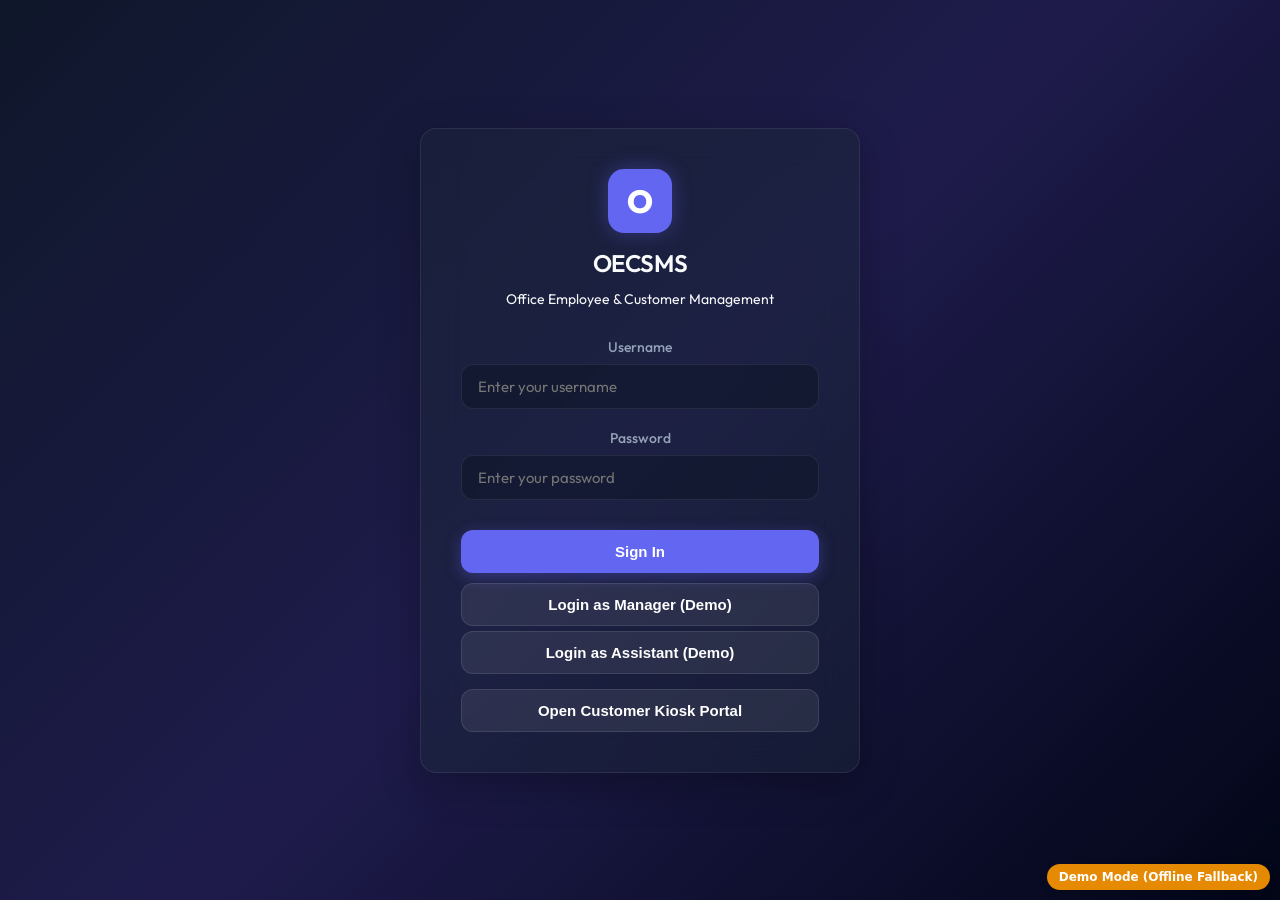
==== Frontend/assistant/assistant-dashboard.html @ 4012da6f "Initial commit  full project" ====
<!DOCTYPE html>
<html lang="en">
<head>
    <meta charset="UTF-8">
    <meta name="viewport" content="width=device-width, initial-scale=1.0">
    <title>OECSMS - Assistant Dashboard</title>
    <link rel="stylesheet" href="../shared/style.css">
    <link rel="stylesheet" href="assistant.css">
</head>
<body>
    <div class="dashboard-grid">
        
        <!-- SIDEBAR -->
        <div class="sidebar">
            <div class="sidebar-title">OECSMS Staff</div>
            <div class="sidebar-nav">
                <div class="nav-item active" onclick="switchTab('tasks')">📋 Task Board</div>
                <div class="nav-item" onclick="switchTab('queue')">👥 Customer Queue</div>
                <div class="nav-item" onclick="switchTab('relay')">✉️ Message Relay <span class="badge bg-danger" id="relay-count" style="display:none; margin-left: auto;">0</span></div>
                <div class="nav-item" onclick="openChecklistModal(true)">✅ Conduct Checklist</div>
            </div>
            <div style="margin-top: auto;">
                <button class="btn btn-secondary" style="width: 100%;" onclick="logout()">Logout</button>
            </div>
        </div>

        <!-- MAIN CONTENT -->
        <div class="main-content">
            <div class="dashboard-header">
                <div>
                    <h1 id="welcome-title">Welcome Assistant</h1>
                    <p>Track your assignments and serve visiting customers.</p>
                </div>
                <div style="display:flex; gap:15px; align-items:center;">
                    <div class="glass-panel" style="padding: 10px 20px; font-weight:600;" id="user-display">Alice Assistant</div>
                </div>
            </div>

            <!-- TAB: TASKS -->
            <div id="tab-tasks" class="tab-pane">
                <div style="display:flex; justify-content:space-between; align-items:center; margin-bottom:20px;">
                    <h2>Assigned Tasks</h2>
                    <button class="btn btn-secondary btn-sm" onclick="loadTasks()">🔄 Refresh Tasks</button>
                </div>
                <div class="task-board">
                    <!-- Column Pending -->
                    <div class="task-column">
                        <div class="column-header">
                            <span>Pending</span>
                            <span class="badge bg-info" id="count-pending">0</span>
                        </div>
                        <div id="list-pending"></div>
                    </div>
                    <!-- Column InProgress -->
                    <div class="task-column">
                        <div class="column-header">
                            <span>In Progress</span>
                            <span class="badge bg-primary" id="count-inprogress">0</span>
                        </div>
                        <div id="list-inprogress"></div>
                    </div>
                    <!-- Column Completed -->
                    <div class="task-column">
                        <div class="column-header">
                            <span>Completed</span>
                            <span class="badge bg-success" id="count-completed">0</span>
                        </div>
                        <div id="list-completed"></div>
                    </div>
                </div>
            </div>

            <!-- TAB: QUEUE -->
            <div id="tab-queue" class="tab-pane" style="display: none;">
                <h2>Customer Queue</h2>
                <p style="margin-bottom: 20px;">Manage customer desk visits and log resolutions.</p>

                <!-- Active Service Panel -->
                <div class="glass-panel" id="active-service-panel" style="display: none; padding: 25px; margin-bottom: 30px; border-color: rgba(99,102,241,0.4);">
                    <div style="display:flex; justify-content:space-between; align-items:center; margin-bottom: 20px;">
                        <div>
                            <span class="badge bg-primary" style="margin-bottom: 5px;">Currently Serving</span>
                            <h3 id="current-cust-name" style="font-size: 24px; margin-bottom: 0;">John Doe</h3>
                            <p style="font-size: 13px;" id="current-cust-desc">Service: Account Setup assistance</p>
                        </div>
                        <div style="text-align: right;">
                            <div class="timer-digits" id="service-timer">00:00</div>
                            <span style="font-size:12px; color:var(--text-secondary);">Active Session Time</span>
                        </div>
                    </div>

                    <form id="service-resolve-form">
                        <div class="form-group">
                            <label class="form-label" for="cust-needs-summary">Customer Needs Summary (Active Listening Notes)</label>
                            <input class="form-input" type="text" id="cust-needs-summary" placeholder="Provide a summary of the customer's detailed needs..." required>
                        </div>
                        <div class="form-group">
                            <label class="form-label" for="resolution-note">Resolution Note</label>
                            <textarea class="form-input" id="resolution-note" rows="3" placeholder="Provide details on how the service was resolved or referred..."></textarea>
                        </div>
                        <div style="display: flex; gap: 10px; flex-wrap: wrap;">
                            <button type="button" class="btn btn-primary" onclick="resolveService('Completed')">
                                Resolve & Complete
                            </button>
                            <button type="button" class="btn btn-secondary" onclick="resolveService('Referred')">
                                Refer to Specialized Dept
                            </button>
                            <button type="button" class="btn btn-danger" onclick="resolveService('Unresolved')">
                                Mark Unresolved / Escalate
                            </button>
                        </div>
                    </form>
                </div>

                <div class="glass-panel" style="padding: 25px;">
                    <div style="display: flex; justify-content: space-between; align-items: center; margin-bottom: 20px;">
                        <h3>Waiting Lobby</h3>
                        <button class="btn btn-primary" onclick="callNextCustomer()">Call Next Customer</button>
                    </div>
                    <div style="overflow-x: auto;">
                        <table style="width: 100%; border-collapse: collapse; text-align: left;" id="queue-table">
                            <thead>
                                <tr style="border-bottom: 1px solid var(--panel-border); color: var(--text-secondary); font-size:14px;">
                                    <th style="padding: 12px;">No</th>
                                    <th style="padding: 12px;">Customer</th>
                                    <th style="padding: 12px;">Description</th>
                                    <th style="padding: 12px;">Arrival Time</th>
                                    <th style="padding: 12px;">Status</th>
                                </tr>
                            </thead>
                            <tbody id="queue-list-body">
                                <tr>
                                    <td colspan="5" style="padding:20px; text-align:center;" class="p">Lobby is currently empty.</td>
                                </tr>
                            </tbody>
                        </table>
                    </div>
                </div>
            </div>

            <!-- TAB: RELAY INBOX -->
            <div id="tab-relay" class="tab-pane" style="display: none;">
                <h2>Customer-Manager Relay Panel</h2>
                <p style="margin-bottom: 20px;">Moderate escalation requests and relay responses to customers.</p>

                <div class="glass-panel" style="padding: 25px;">
                    <div style="overflow-x: auto;">
                        <table style="width: 100%; border-collapse: collapse; text-align: left;">
                            <thead>
                                <tr style="border-bottom: 1px solid var(--panel-border); color: var(--text-secondary); font-size:14px;">
                                    <th style="padding:12px;">Customer</th>
                                    <th style="padding:12px;">Message</th>
                                    <th style="padding:12px;">Manager Reply</th>
                                    <th style="padding:12px;">Status</th>
                                    <th style="padding:12px; text-align:right;">Actions</th>
                                </tr>
                            </thead>
                            <tbody id="relay-list-body">
                                <tr>
                                    <td colspan="5" style="padding:20px; text-align:center;" class="p">No escalation requests logged.</td>
                                </tr>
                            </tbody>
                        </table>
                    </div>
                </div>
            </div>

        </div>
    </div>

    <!-- SHIFT CONDUCT CHECKLIST MODAL -->
    <div class="modal-overlay" id="checklist-modal">
        <div class="glass-panel modal-content" style="max-width: 480px;">
            <h3 style="margin-bottom: 10px; text-align: center;">Shift Commencement Checklist</h3>
            <p style="text-align: center; margin-bottom: 25px; font-size:14px;">Verify and check the following professional conduct standards before start.</p>
            
            <div class="checklist-item" onclick="toggleCheckbox('check-dress')">
                <input type="checkbox" id="check-dress" class="checklist-box" onclick="event.stopPropagation()">
                <div style="font-size:14px;">
                    <strong>Professional Appearance</strong>
                    <div style="color:var(--text-secondary); font-size:12px;">Dress codes, badge display, clean apparel.</div>
                </div>
            </div>

            <div class="checklist-item" onclick="toggleCheckbox('check-greet')">
                <input type="checkbox" id="check-greet" class="checklist-box" onclick="event.stopPropagation()">
                <div style="font-size:14px;">
                    <strong>Greeting Protocol Standard</strong>
                    <div style="color:var(--text-secondary); font-size:12px;">Stand, smile, and greet client politely by name.</div>
                </div>
            </div>

            <div class="checklist-item" onclick="toggleCheckbox('check-listening')">
                <input type="checkbox" id="check-listening" class="checklist-box" onclick="event.stopPropagation()">
                <div style="font-size:14px;">
                    <strong>Active Listening Reinforcement</strong>
                    <div style="color:var(--text-secondary); font-size:12px;">Note-taking, summarize needs before resolving.</div>
                </div>
            </div>

            <div class="checklist-item" onclick="toggleCheckbox('check-privacy')">
                <input type="checkbox" id="check-privacy" class="checklist-box" onclick="event.stopPropagation()">
                <div style="font-size:14px;">
                    <strong>Confidentiality Maintenance</strong>
                    <div style="color:var(--text-secondary); font-size:12px;">Clear desk data, don't review cases in open sight.</div>
                </div>
            </div>

            <button class="btn btn-primary" style="width: 100%; margin-top: 20px;" id="start-shift-btn" onclick="submitChecklist()">
                Acknowledge & Commence Shift
            </button>
        </div>
    </div>

    <!-- Forward to Manager Modal -->
    <div class="modal-overlay" id="forward-modal">
        <div class="glass-panel modal-content">
            <h3>Forward to Manager</h3>
            <p style="margin-bottom: 15px; font-size:14px;">Add context notes for the manager regarding the customer's request.</p>
            <form id="forward-form">
                <input type="hidden" id="forward-contact-id">
                <div class="form-group">
                    <label class="form-label" for="asst-forward-note">Assistant context note</label>
                    <textarea class="form-input" id="asst-forward-note" rows="3" placeholder="Explain the situation briefly..." required></textarea>
                </div>
                <div style="display:flex; gap:10px; justify-content:flex-end; margin-top:20px;">
                    <button type="button" class="btn btn-secondary" onclick="closeForwardModal()">Cancel</button>
                    <button type="submit" class="btn btn-primary">Forward Request</button>
                </div>
            </form>
        </div>
    </div>

    <!-- Audit Log Modal -->
    <div class="modal-overlay" id="audit-modal">
        <div class="glass-panel modal-content" style="max-width:550px;">
            <h3>Task Audit History</h3>
            <div style="max-height: 300px; overflow-y: auto; margin: 20px 0;" id="audit-log-container">
                <!-- Audit list -->
            </div>
            <button class="btn btn-secondary" style="width: 100%;" onclick="closeAuditModal()">Close</button>
        </div>
    </div>

    <script src="../shared/api.js"></script>
    <script src="../shared/utils.js"></script>
    <script src="../shared/signalr.js"></script>
    <script src="assistant.js"></script>
</body>
</html>
---- Frontend/shared/style.css ----
/* OECSMS Premium UI Design Token System */
@import url('https://fonts.googleapis.com/css2?family=Outfit:wght@300;400;500;600;700;800&display=swap');

:root {
    --bg-gradient: linear-gradient(135deg, #0f172a 0%, #1e1b4b 50%, #020617 100%);
    --panel-bg: rgba(30, 41, 59, 0.45);
    --panel-border: rgba(255, 255, 255, 0.08);
    --text-primary: #f8fafc;
    --text-secondary: #94a3b8;
    --primary-color: #6366f1;
    --primary-hover: #4f46e5;
    --primary-glow: rgba(99, 102, 241, 0.35);
    --danger-color: #ef4444;
    --success-color: #22c55e;
    --warning-color: #f59e0b;
    --info-color: #06b6d4;

    /* Theme colors */
    --font-sans: 'Outfit', -apple-system, BlinkMacSystemFont, "Segoe UI", Roboto, sans-serif;
}

* {
    box-sizing: border-box;
    margin: 0;
    padding: 0;
}

body {
    background: var(--bg-gradient);
    color: var(--text-primary);
    font-family: var(--font-sans);
    min-height: 100vh;
    overflow-x: hidden;
}

/* Glassmorphism Containers */
.glass-panel {
    background: var(--panel-bg);
    border: 1px solid var(--panel-border);
    backdrop-filter: blur(20px);
    -webkit-backdrop-filter: blur(20px);
    border-radius: 16px;
    box-shadow: 0 12px 40px 0 rgba(0, 0, 0, 0.25);
    transition: transform 0.3s ease, box-shadow 0.3s ease, border-color 0.3s ease;
}

.glass-panel:hover {
    border-color: rgba(255, 255, 255, 0.15);
    box-shadow: 0 16px 50px 0 rgba(0, 0, 0, 0.35);
}

/* Text and Headings */
h1, h2, h3, h4, h5, h6 {
    font-weight: 600;
    letter-spacing: -0.02em;
    margin-bottom: 0.5em;
}

p {
    color: var(--text-secondary);
    line-height: 1.6;
}

/* Custom Buttons */
.btn {
    display: inline-flex;
    align-items: center;
    justify-content: center;
    padding: 12px 24px;
    border-radius: 12px;
    font-weight: 600;
    font-size: 15px;
    cursor: pointer;
    transition: all 0.25s cubic-bezier(0.4, 0, 0.2, 1);
    border: 1px solid transparent;
    outline: none;
    gap: 8px;
    color: white;
}

.btn-primary {
    background: var(--primary-color);
    box-shadow: 0 4px 15px 0 var(--primary-glow);
}

.btn-primary:hover {
    background: var(--primary-hover);
    transform: translateY(-2px);
    box-shadow: 0 6px 20px 0 var(--primary-glow);
}

.btn-secondary {
    background: rgba(255, 255, 255, 0.08);
    border-color: rgba(255, 255, 255, 0.1);
}

.btn-secondary:hover {
    background: rgba(255, 255, 255, 0.15);
    transform: translateY(-2px);
}

.btn-danger {
    background: var(--danger-color);
    box-shadow: 0 4px 15px 0 rgba(239, 68, 68, 0.2);
}

.btn-danger:hover {
    background: #dc2626;
    transform: translateY(-2px);
}

.btn:active {
    transform: translateY(1px);
}

.btn:disabled {
    opacity: 0.5;
    cursor: not-allowed;
    transform: none !important;
    box-shadow: none !important;
}

/* Custom Inputs */
.form-group {
    margin-bottom: 20px;
    display: flex;
    flex-direction: column;
    gap: 8px;
}

.form-label {
    font-size: 14px;
    font-weight: 500;
    color: var(--text-secondary);
}

.form-input {
    background: rgba(15, 23, 42, 0.6);
    border: 1px solid var(--panel-border);
    border-radius: 12px;
    padding: 12px 16px;
    color: var(--text-primary);
    font-family: var(--font-sans);
    font-size: 15px;
    outline: none;
    transition: all 0.25s ease;
}

.form-input:focus {
    border-color: var(--primary-color);
    box-shadow: 0 0 0 3px var(--primary-glow);
}

/* Badges */
.badge {
    display: inline-flex;
    padding: 6px 12px;
    border-radius: 20px;
    font-size: 12px;
    font-weight: 700;
    text-transform: uppercase;
    letter-spacing: 0.05em;
}

.bg-success { background: rgba(34, 197, 94, 0.2); color: #4ade80; border: 1px solid rgba(34,197,94,0.3); }
.bg-danger { background: rgba(239, 68, 68, 0.2); color: #f87171; border: 1px solid rgba(239,68,68,0.3); }
.bg-warning { background: rgba(245, 158, 11, 0.2); color: #fbbf24; border: 1px solid rgba(245,158,11,0.3); }
.bg-warning-light { background: rgba(245, 158, 11, 0.1); color: #fcd34d; border: 1px solid rgba(245,158,11,0.15); }
.bg-primary { background: rgba(99, 102, 241, 0.2); color: #818cf8; border: 1px solid rgba(99,102,241,0.3); }
.bg-info { background: rgba(6, 182, 212, 0.2); color: #22d3ee; border: 1px solid rgba(6,182,212,0.3); }

/* Animation Keyframes */
@keyframes slideIn {
    from {
        transform: translateX(120%);
        opacity: 0;
    }
    to {
        transform: translateX(0);
        opacity: 1;
    }
}

@keyframes fadeOut {
    from {
        transform: scale(1);
        opacity: 1;
    }
    to {
        transform: scale(0.9);
        opacity: 0;
    }
}

@keyframes pulse-glow {
    0%, 100% {
        box-shadow: 0 0 15px rgba(99, 102, 241, 0.3);
    }
    50% {
        box-shadow: 0 0 25px rgba(99, 102, 241, 0.6);
    }
}

/* Shared Modal CSS */
.modal-overlay {
    position: fixed;
    top: 0;
    left: 0;
    width: 100vw;
    height: 100vh;
    background: rgba(2, 6, 23, 0.85);
    backdrop-filter: blur(8px);
    display: flex;
    justify-content: center;
    align-items: center;
    z-index: 1000;
    opacity: 0;
    pointer-events: none;
    transition: opacity 0.3s ease;
}

.modal-overlay.active {
    opacity: 1;
    pointer-events: all;
}

.modal-content {
    width: 90%;
    max-width: 500px;
    padding: 30px;
    transform: scale(0.9);
    transition: transform 0.3s cubic-bezier(0.34, 1.56, 0.64, 1);
}

.modal-overlay.active .modal-content {
    transform: scale(1);
}

/* Custom Scrollbar */
::-webkit-scrollbar {
    width: 8px;
    height: 8px;
}

::-webkit-scrollbar-track {
    background: rgba(15, 23, 42, 0.5);
}

::-webkit-scrollbar-thumb {
    background: rgba(99, 102, 241, 0.3);
    border-radius: 4px;
}

::-webkit-scrollbar-thumb:hover {
    background: rgba(99, 102, 241, 0.5);
}
---- Frontend/assistant/assistant.css ----
.dashboard-grid {
    display: grid;
    grid-template-columns: 240px 1fr;
    min-height: 100vh;
}

.sidebar {
    background: rgba(15, 23, 42, 0.6);
    border-right: 1px solid var(--panel-border);
    padding: 30px 20px;
    display: flex;
    flex-direction: column;
    gap: 30px;
}

.sidebar-title {
    font-size: 20px;
    font-weight: 700;
    color: var(--primary-color);
    text-align: center;
    padding-bottom: 15px;
    border-bottom: 1px solid var(--panel-border);
}

.sidebar-nav {
    display: flex;
    flex-direction: column;
    gap: 8px;
}

.nav-item {
    padding: 12px 16px;
    border-radius: 10px;
    cursor: pointer;
    font-weight: 500;
    font-size: 14px;
    color: var(--text-secondary);
    transition: all 0.2s ease;
    display: flex;
    align-items: center;
    gap: 10px;
}

.nav-item:hover, .nav-item.active {
    background: rgba(99, 102, 241, 0.12);
    color: var(--text-primary);
    border-left: 3px solid var(--primary-color);
}

.main-content {
    padding: 40px;
    overflow-y: auto;
    height: 100vh;
}

.dashboard-header {
    display: flex;
    justify-content: space-between;
    align-items: center;
    margin-bottom: 30px;
}

/* Tasks Layout */
.task-board {
    display: grid;
    grid-template-columns: repeat(3, 1fr);
    gap: 20px;
    margin-top: 20px;
}

.task-column {
    background: rgba(15, 23, 42, 0.3);
    border: 1px solid var(--panel-border);
    border-radius: 12px;
    padding: 20px;
    min-height: 400px;
}

.column-header {
    font-size: 16px;
    font-weight: 600;
    margin-bottom: 15px;
    border-bottom: 2px solid rgba(255, 255, 255, 0.05);
    padding-bottom: 8px;
    display: flex;
    justify-content: space-between;
}

.task-card {
    background: rgba(30, 41, 59, 0.5);
    border: 1px solid var(--panel-border);
    border-radius: 10px;
    padding: 15px;
    margin-bottom: 15px;
    cursor: grab;
    transition: transform 0.2s ease;
}

.task-card:hover {
    transform: translateY(-2px);
    border-color: rgba(255, 255, 255, 0.15);
}

/* Service timer panel */
.service-timer-panel {
    background: rgba(99, 102, 241, 0.1);
    border: 1px solid rgba(99, 102, 241, 0.2);
    border-radius: 12px;
    padding: 20px;
    margin-bottom: 25px;
    display: flex;
    align-items: center;
    justify-content: space-between;
}

.timer-digits {
    font-size: 32px;
    font-weight: 700;
    font-family: monospace;
    color: var(--primary-color);
    text-shadow: 0 0 15px var(--primary-glow);
}

/* Conduct modal checklist formatting */
.checklist-item {
    display: flex;
    align-items: center;
    gap: 12px;
    padding: 12px;
    background: rgba(255,255,255,0.02);
    border: 1px solid var(--panel-border);
    border-radius: 8px;
    margin-bottom: 10px;
    cursor: pointer;
}

.checklist-item input {
    width: 18px;
    height: 18px;
    accent-color: var(--primary-color);
}
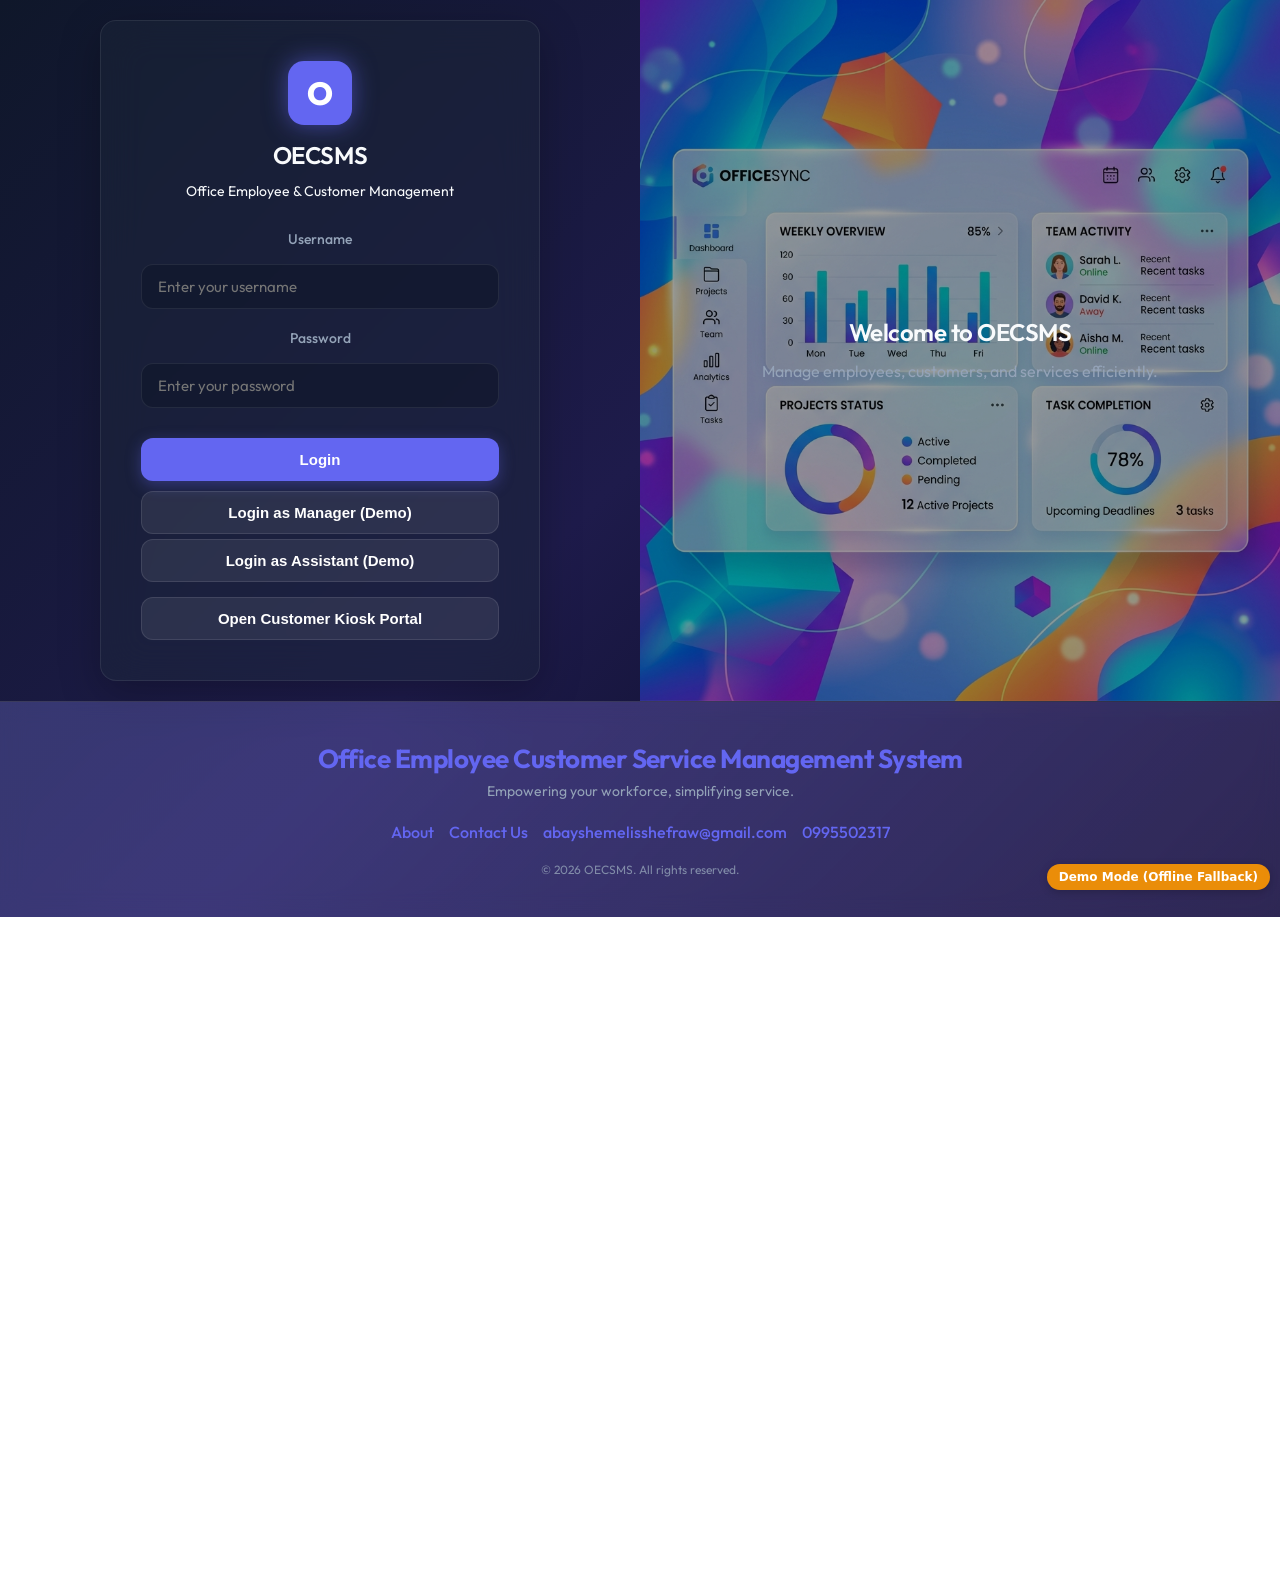
==== commit 6ee21831: "login page update" ====
--- a/Frontend/assistant/assistant-dashboard.html
+++ b/Frontend/assistant/assistant-dashboard.html
@@ -1,5 +1,6 @@
 <!DOCTYPE html>
 <html lang="en">
+
 <head>
     <meta charset="UTF-8">
     <meta name="viewport" content="width=device-width, initial-scale=1.0">
@@ -7,16 +8,18 @@
     <link rel="stylesheet" href="../shared/style.css">
     <link rel="stylesheet" href="assistant.css">
 </head>
+
 <body>
     <div class="dashboard-grid">
-        
+
         <!-- SIDEBAR -->
         <div class="sidebar">
             <div class="sidebar-title">OECSMS Staff</div>
             <div class="sidebar-nav">
                 <div class="nav-item active" onclick="switchTab('tasks')">📋 Task Board</div>
                 <div class="nav-item" onclick="switchTab('queue')">👥 Customer Queue</div>
-                <div class="nav-item" onclick="switchTab('relay')">✉️ Message Relay <span class="badge bg-danger" id="relay-count" style="display:none; margin-left: auto;">0</span></div>
+                <div class="nav-item" onclick="switchTab('relay')">✉️ Message Relay <span class="badge bg-danger"
+                        id="relay-count" style="display:none; margin-left: auto;">0</span></div>
                 <div class="nav-item" onclick="openChecklistModal(true)">✅ Conduct Checklist</div>
             </div>
             <div style="margin-top: auto;">
@@ -32,7 +35,8 @@
                     <p>Track your assignments and serve visiting customers.</p>
                 </div>
                 <div style="display:flex; gap:15px; align-items:center;">
-                    <div class="glass-panel" style="padding: 10px 20px; font-weight:600;" id="user-display">Alice Assistant</div>
+                    <div class="glass-panel" style="padding: 10px 20px; font-weight:600;" id="user-display">Alice
+                        Assistant</div>
                 </div>
             </div>
 
@@ -76,7 +80,8 @@
                 <p style="margin-bottom: 20px;">Manage customer desk visits and log resolutions.</p>
 
                 <!-- Active Service Panel -->
-                <div class="glass-panel" id="active-service-panel" style="display: none; padding: 25px; margin-bottom: 30px; border-color: rgba(99,102,241,0.4);">
+                <div class="glass-panel" id="active-service-panel"
+                    style="display: none; padding: 25px; margin-bottom: 30px; border-color: rgba(99,102,241,0.4);">
                     <div style="display:flex; justify-content:space-between; align-items:center; margin-bottom: 20px;">
                         <div>
                             <span class="badge bg-primary" style="margin-bottom: 5px;">Currently Serving</span>
@@ -91,12 +96,15 @@
 
                     <form id="service-resolve-form">
                         <div class="form-group">
-                            <label class="form-label" for="cust-needs-summary">Customer Needs Summary (Active Listening Notes)</label>
-                            <input class="form-input" type="text" id="cust-needs-summary" placeholder="Provide a summary of the customer's detailed needs..." required>
+                            <label class="form-label" for="cust-needs-summary">Customer Needs Summary (Active Listening
+                                Notes)</label>
+                            <input class="form-input" type="text" id="cust-needs-summary"
+                                placeholder="Provide a summary of the customer's detailed needs..." required>
                         </div>
                         <div class="form-group">
                             <label class="form-label" for="resolution-note">Resolution Note</label>
-                            <textarea class="form-input" id="resolution-note" rows="3" placeholder="Provide details on how the service was resolved or referred..."></textarea>
+                            <textarea class="form-input" id="resolution-note" rows="3"
+                                placeholder="Provide details on how the service was resolved or referred..."></textarea>
                         </div>
                         <div style="display: flex; gap: 10px; flex-wrap: wrap;">
                             <button type="button" class="btn btn-primary" onclick="resolveService('Completed')">
@@ -113,14 +121,16 @@
                 </div>
 
                 <div class="glass-panel" style="padding: 25px;">
-                    <div style="display: flex; justify-content: space-between; align-items: center; margin-bottom: 20px;">
+                    <div
+                        style="display: flex; justify-content: space-between; align-items: center; margin-bottom: 20px;">
                         <h3>Waiting Lobby</h3>
                         <button class="btn btn-primary" onclick="callNextCustomer()">Call Next Customer</button>
                     </div>
                     <div style="overflow-x: auto;">
                         <table style="width: 100%; border-collapse: collapse; text-align: left;" id="queue-table">
                             <thead>
-                                <tr style="border-bottom: 1px solid var(--panel-border); color: var(--text-secondary); font-size:14px;">
+                                <tr
+                                    style="border-bottom: 1px solid var(--panel-border); color: var(--text-secondary); font-size:14px;">
                                     <th style="padding: 12px;">No</th>
                                     <th style="padding: 12px;">Customer</th>
                                     <th style="padding: 12px;">Description</th>
@@ -130,7 +140,8 @@
                             </thead>
                             <tbody id="queue-list-body">
                                 <tr>
-                                    <td colspan="5" style="padding:20px; text-align:center;" class="p">Lobby is currently empty.</td>
+                                    <td colspan="5" style="padding:20px; text-align:center;" class="p">Lobby is
+                                        currently empty.</td>
                                 </tr>
                             </tbody>
                         </table>
@@ -147,7 +158,8 @@
                     <div style="overflow-x: auto;">
                         <table style="width: 100%; border-collapse: collapse; text-align: left;">
                             <thead>
-                                <tr style="border-bottom: 1px solid var(--panel-border); color: var(--text-secondary); font-size:14px;">
+                                <tr
+                                    style="border-bottom: 1px solid var(--panel-border); color: var(--text-secondary); font-size:14px;">
                                     <th style="padding:12px;">Customer</th>
                                     <th style="padding:12px;">Message</th>
                                     <th style="padding:12px;">Manager Reply</th>
@@ -157,7 +169,8 @@
                             </thead>
                             <tbody id="relay-list-body">
                                 <tr>
-                                    <td colspan="5" style="padding:20px; text-align:center;" class="p">No escalation requests logged.</td>
+                                    <td colspan="5" style="padding:20px; text-align:center;" class="p">No escalation
+                                        requests logged.</td>
                                 </tr>
                             </tbody>
                         </table>
@@ -172,13 +185,15 @@
     <div class="modal-overlay" id="checklist-modal">
         <div class="glass-panel modal-content" style="max-width: 480px;">
             <h3 style="margin-bottom: 10px; text-align: center;">Shift Commencement Checklist</h3>
-            <p style="text-align: center; margin-bottom: 25px; font-size:14px;">Verify and check the following professional conduct standards before start.</p>
-            
+            <p style="text-align: center; margin-bottom: 25px; font-size:14px;">Verify and check the following
+                professional conduct standards before start.</p>
+
             <div class="checklist-item" onclick="toggleCheckbox('check-dress')">
                 <input type="checkbox" id="check-dress" class="checklist-box" onclick="event.stopPropagation()">
                 <div style="font-size:14px;">
                     <strong>Professional Appearance</strong>
-                    <div style="color:var(--text-secondary); font-size:12px;">Dress codes, badge display, clean apparel.</div>
+                    <div style="color:var(--text-secondary); font-size:12px;">Dress codes, badge display, clean apparel.
+                    </div>
                 </div>
             </div>
 
@@ -186,7 +201,8 @@
                 <input type="checkbox" id="check-greet" class="checklist-box" onclick="event.stopPropagation()">
                 <div style="font-size:14px;">
                     <strong>Greeting Protocol Standard</strong>
-                    <div style="color:var(--text-secondary); font-size:12px;">Stand, smile, and greet client politely by name.</div>
+                    <div style="color:var(--text-secondary); font-size:12px;">Stand, smile, and greet client politely by
+                        name.</div>
                 </div>
             </div>
 
@@ -194,7 +210,8 @@
                 <input type="checkbox" id="check-listening" class="checklist-box" onclick="event.stopPropagation()">
                 <div style="font-size:14px;">
                     <strong>Active Listening Reinforcement</strong>
-                    <div style="color:var(--text-secondary); font-size:12px;">Note-taking, summarize needs before resolving.</div>
+                    <div style="color:var(--text-secondary); font-size:12px;">Note-taking, summarize needs before
+                        resolving.</div>
                 </div>
             </div>
 
@@ -202,11 +219,13 @@
                 <input type="checkbox" id="check-privacy" class="checklist-box" onclick="event.stopPropagation()">
                 <div style="font-size:14px;">
                     <strong>Confidentiality Maintenance</strong>
-                    <div style="color:var(--text-secondary); font-size:12px;">Clear desk data, don't review cases in open sight.</div>
-                </div>
-            </div>
-
-            <button class="btn btn-primary" style="width: 100%; margin-top: 20px;" id="start-shift-btn" onclick="submitChecklist()">
+                    <div style="color:var(--text-secondary); font-size:12px;">Clear desk data, don't review cases in
+                        open sight.</div>
+                </div>
+            </div>
+
+            <button class="btn btn-primary" style="width: 100%; margin-top: 20px;" id="start-shift-btn"
+                onclick="submitChecklist()">
                 Acknowledge & Commence Shift
             </button>
         </div>
@@ -216,12 +235,14 @@
     <div class="modal-overlay" id="forward-modal">
         <div class="glass-panel modal-content">
             <h3>Forward to Manager</h3>
-            <p style="margin-bottom: 15px; font-size:14px;">Add context notes for the manager regarding the customer's request.</p>
+            <p style="margin-bottom: 15px; font-size:14px;">Add context notes for the manager regarding the customer's
+                request.</p>
             <form id="forward-form">
                 <input type="hidden" id="forward-contact-id">
                 <div class="form-group">
                     <label class="form-label" for="asst-forward-note">Assistant context note</label>
-                    <textarea class="form-input" id="asst-forward-note" rows="3" placeholder="Explain the situation briefly..." required></textarea>
+                    <textarea class="form-input" id="asst-forward-note" rows="3"
+                        placeholder="Explain the situation briefly..." required></textarea>
                 </div>
                 <div style="display:flex; gap:10px; justify-content:flex-end; margin-top:20px;">
                     <button type="button" class="btn btn-secondary" onclick="closeForwardModal()">Cancel</button>
@@ -242,9 +263,29 @@
         </div>
     </div>
 
+    <footer class="footer">
+        <div class="footer-bg"></div>
+        <div class="footer-content">
+            <div class="footer-brand">
+                <h2 class="brand-name">Office Employee Customer Service Management System</h2>
+                <p class="brand-tagline">Empowering your workforce, simplifying service.</p>
+            </div>
+            <div class="footer-links">
+                <a href="../manager/about.html" class="footer-link">About</a>
+                <a href="../manager/contact.html" class="footer-link">Contact Us</a>
+                <a href="mailto:amazis1075@gmail.com" class="footer-link">amazis1075@gmail.com</a>
+                <a href="tel:+251909861075" class="footer-link">+251909861075</a>
+            </div>
+            <div class="footer-copy">
+                <span>© 2026 OECSMS. All rights reserved.</span>
+            </div>
+        </div>
+    </footer>
+
     <script src="../shared/api.js"></script>
     <script src="../shared/utils.js"></script>
     <script src="../shared/signalr.js"></script>
     <script src="assistant.js"></script>
 </body>
-</html>
+
+</html>
--- a/Frontend/shared/style.css
+++ b/Frontend/shared/style.css
@@ -31,6 +31,8 @@
     font-family: var(--font-sans);
     min-height: 100vh;
     overflow-x: hidden;
+    display: flex;
+    flex-direction: column;
 }
 
 /* Glassmorphism Containers */
@@ -61,7 +63,62 @@
     line-height: 1.6;
 }
 
-/* Custom Buttons */
+/* Layout */
+.login-page {
+    flex: 1;
+    display: flex;
+    flex-direction: row;
+    overflow: visible;
+}
+
+.hero-section {
+    flex: 0 0 50%;
+    max-width: 50%;
+    position: relative;
+    overflow: hidden;
+}
+
+.hero-image {
+    width: 100%;
+    height: 100%;
+    object-fit: cover;
+}
+
+.hero-overlay {
+    position: absolute;
+    inset: 0;
+    display: flex;
+    flex-direction: column;
+    justify-content: center;
+    align-items: center;
+    background: rgba(0, 0, 0, 0.4);
+    color: var(--text-primary);
+    text-align: center;
+    padding: 20px;
+}
+
+.login-section {
+    flex: 0 0 50%;
+    max-width: 50%;
+    display: flex;
+    align-items: center;
+    justify-content: center;
+    padding: 20px;
+}
+
+@media (max-width: 768px) {
+    .login-page {
+        flex-direction: column;
+    }
+    .hero-section, .login-section {
+        width: 100%;
+        flex: none;
+    }
+    .hero-image {
+        height: 250px;
+    }
+}
+
 .btn {
     display: inline-flex;
     align-items: center;
@@ -129,6 +186,8 @@
 }
 
 .form-label {
+    display: block;
+    margin-bottom: 8px;
     font-size: 14px;
     font-weight: 500;
     color: var(--text-secondary);
@@ -226,15 +285,45 @@
 
 .modal-content {
     width: 90%;
-    max-width: 500px;
-    padding: 30px;
+    max-width: 440px;
+    padding: 40px;
+    border-radius: 12px;
+    background: var(--panel-bg);
+    border: 1px solid var(--panel-border);
+    box-shadow: var(--card-shadow);
+    backdrop-filter: blur(20px);
+    -webkit-backdrop-filter: blur(20px);
+    overflow-y: hidden;
+    max-height: none;
     transform: scale(0.9);
     transition: transform 0.3s cubic-bezier(0.34, 1.56, 0.64, 1);
-}
-
-.modal-overlay.active .modal-content {
-    transform: scale(1);
-}
+    cursor: move;
+}
+
+.modal-body {
+    padding: 15px 0;
+}
+
+.modal-footer {
+    display: flex;
+    gap: 10px;
+    justify-content: flex-end;
+    margin-top: 20px;
+    padding-top: 10px;
+    border-top: 1px solid var(--panel-border);
+}
+
+    /* Ensure body does not scroll when modal is active */
+    /* Ensure body scroll is locked when modal is active */
+    body.modal-open {
+        overflow: hidden;
+    }
+
+    /* Scale modal to normal size when active */
+    .modal-overlay.active .modal-content {
+        transform: scale(1);
+    }
+
 
 /* Custom Scrollbar */
 ::-webkit-scrollbar {
@@ -254,3 +343,65 @@
 ::-webkit-scrollbar-thumb:hover {
     background: rgba(99, 102, 241, 0.5);
 }
+
+/* Footer Styles - Attractive Glassmorphism */
+.footer {
+    position: relative;
+    padding: 40px 20px;
+    text-align: center;
+    background: rgba(255,255,255,0.08);
+    border-top: 1px solid var(--panel-border);
+    margin-top: auto; /* Push to bottom if body flex */
+    color: var(--text-secondary);
+    overflow: hidden;
+    backdrop-filter: blur(12px);
+    -webkit-backdrop-filter: blur(12px);
+}
+.footer-bg {
+    position: absolute;
+    inset: 0;
+    background: linear-gradient(135deg, rgba(99,102,241,0.3), rgba(139,92,246,0.3));
+    opacity: 0.7;
+    z-index: -1;
+}
+.footer-content {
+    display: flex;
+    flex-direction: column;
+    gap: 20px;
+    align-items: center;
+    max-width: 1200px;
+    margin: 0 auto;
+    z-index: 1;
+}
+.footer-brand .brand-name {
+    font-size: 26px;
+    font-weight: 700;
+    color: var(--primary-color);
+    margin: 0;
+}
+.footer-brand .brand-tagline {
+    font-size: 14px;
+    color: var(--text-secondary);
+    margin: 5px 0 0;
+}
+.footer-links {
+    display: flex;
+    flex-wrap: wrap;
+    gap: 15px;
+    justify-content: center;
+}
+.footer-links .footer-link {
+    color: var(--primary-color);
+    text-decoration: none;
+    font-weight: 500;
+    transition: color 0.2s;
+}
+.footer-links .footer-link:hover {
+    color: var(--primary-color);
+    text-decoration: underline;
+}
+.footer-copy {
+    font-size: 12px;
+    opacity: 0.8;
+}
+
